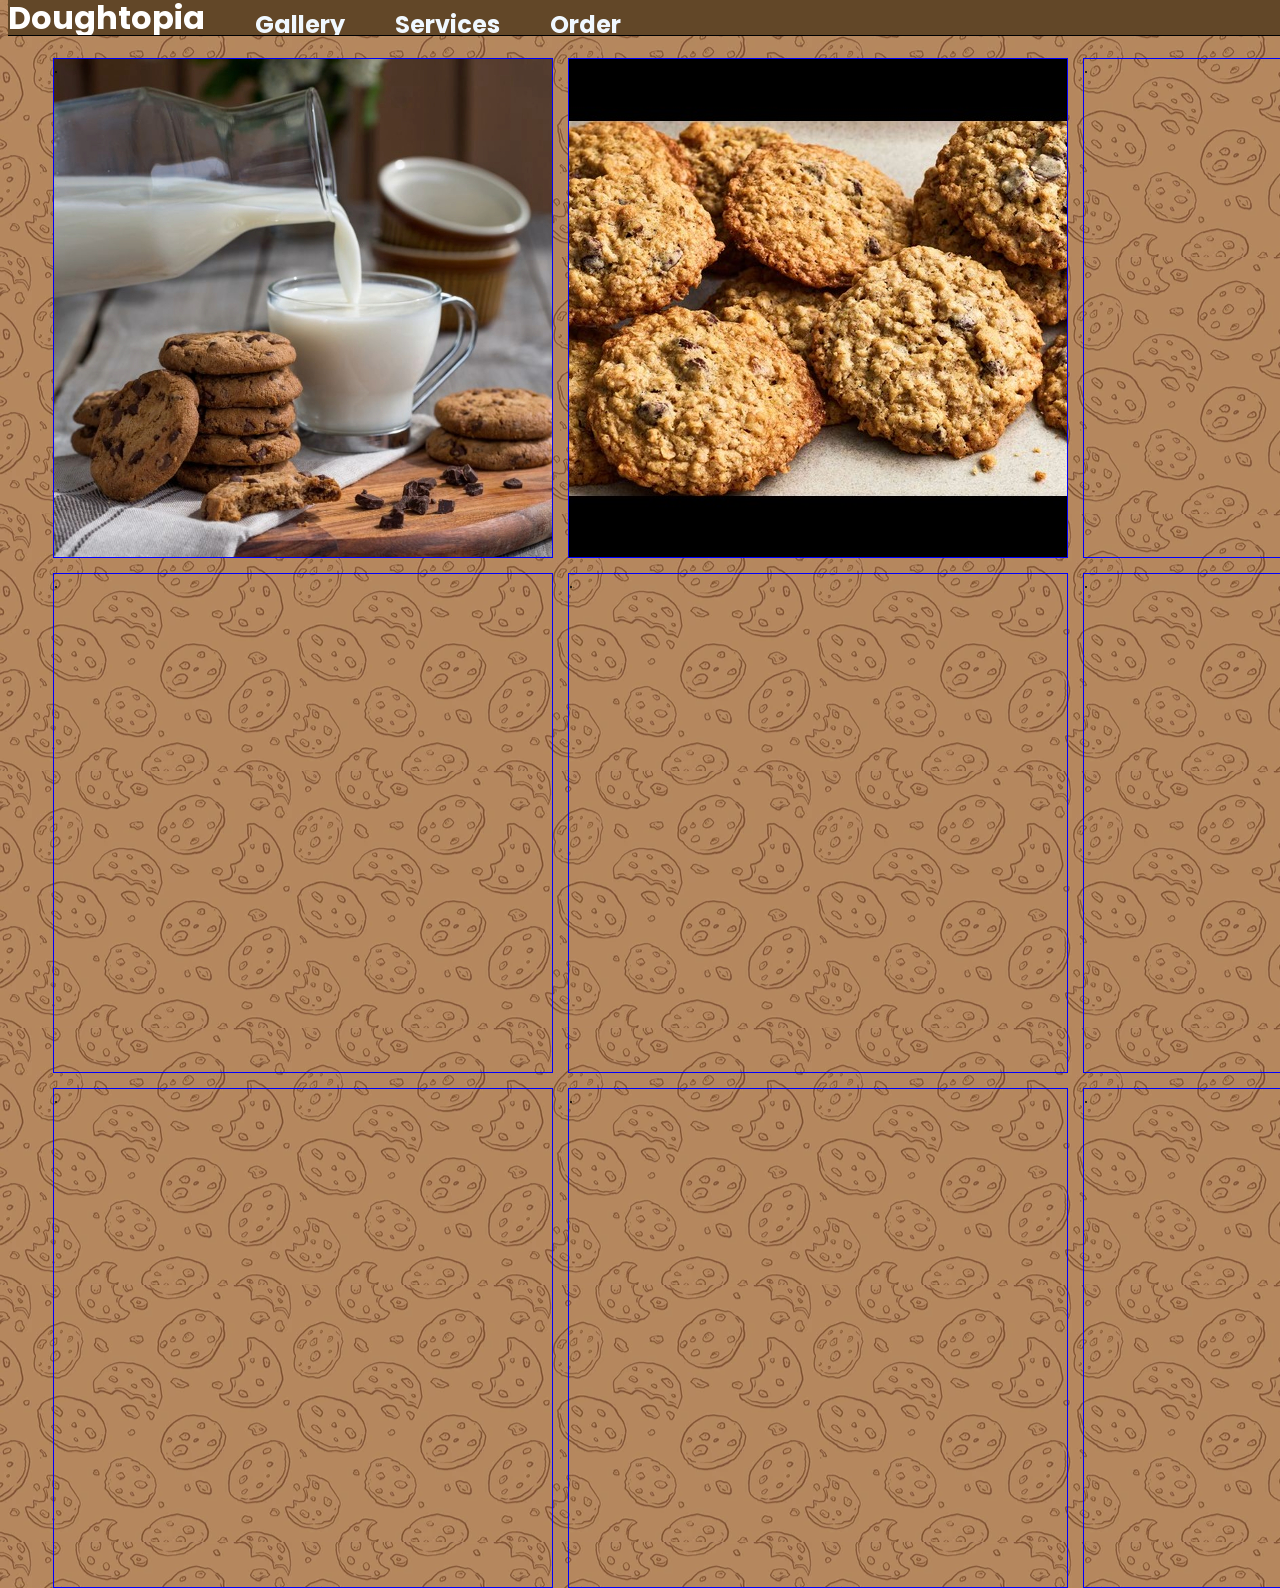
==== gallery.html @ 62a7d84d "last" ====
<!DOCTYPE html>
<html lang="en">
<head>
    <link rel="icon" href="Untitled design.png" type="image/png">
    <title>Gallery</title>
    <link rel="stylesheet" href="gallery.css">
</head>
<body>
    <header class="navigate">
        <div id="log" style="top: -6px;; font-size: xx-large; color: white;">Doughtopia</div>
        <div><a href="gallery.html" >Gallery</a></div>
        <div><a href="list of services/list.html" > Services </a></div>
        <div><a href="form.html" > Order </a></div>
    </header>
    <div class="grido">
        <div class="Choco-Chip">.</div>
        <div class="Oatmeal">.</div>
        <div class="Snicker">. </div>
        <div class="Peanut">.</div>
        <div class="Vid">.</div>
        <div class="White">.</div>
        <div class="Caramel">.</div>
        <div class="Lemon">.</div>
        <div class="Almond">.</div>
        
    </div>
</body>
</html>
---- gallery.css ----
@import url('https://fonts.googleapis.com/css2?family=Poppins:ital,wght@0,100;0,200;0,300;0,400;0,500;0,600;0,700;0,800;0,900;1,100;1,200;1,300;1,400;1,500;1,600;1,700;1,800;1,900&display=swap');
@import url('https://fonts.googleapis.com/css2?family=Outfit:wght@100..900&display=swap') ;
body{
    background-image: url(cookie.webp);
}
header{
    z-index: 1;
    margin-right: 15px;
    border-bottom: 1px solid;
    position: fixed;
    top: 0px;
    overflow: hidden;
    width: 100%;   
    height: 35px;
    background-color: rgb(98, 71, 40);
    
    ;}
header > div {
    float: left;
    margin-right: 50px;
    position: relative;
    top: 7px;
    color: aliceblue;
    font-family: "Poppins", sans-serif;
    font-weight: 700;
    font-style: normal;
    font-size: x-large;
    }
    a:visited{
        color: aliceblue;
    }
    a{
        color: aliceblue;
    }
    .grido{
        
        display: grid;
        grid-template-rows: 500px 500px 500px;
        grid-template-columns: 500px 500px 500px ;
        /* border: blue solid; */
        position: relative;
        top: 50px;
        left: 45px;
        gap: 15px;
    }
    .grido > div{
        border: solid blue 1px;
        /* width: 500px;
        height: 500px; */
    }
.Choco-Chip{
    background-image: url(file.jpg);
}
.Oatmeal{
    background-image: url(24445-chewy-chocolate-chip-oatmeal-cookies-DDMFS-4x3-4e97a758a98640759903569ef637ac18.jpg);
}
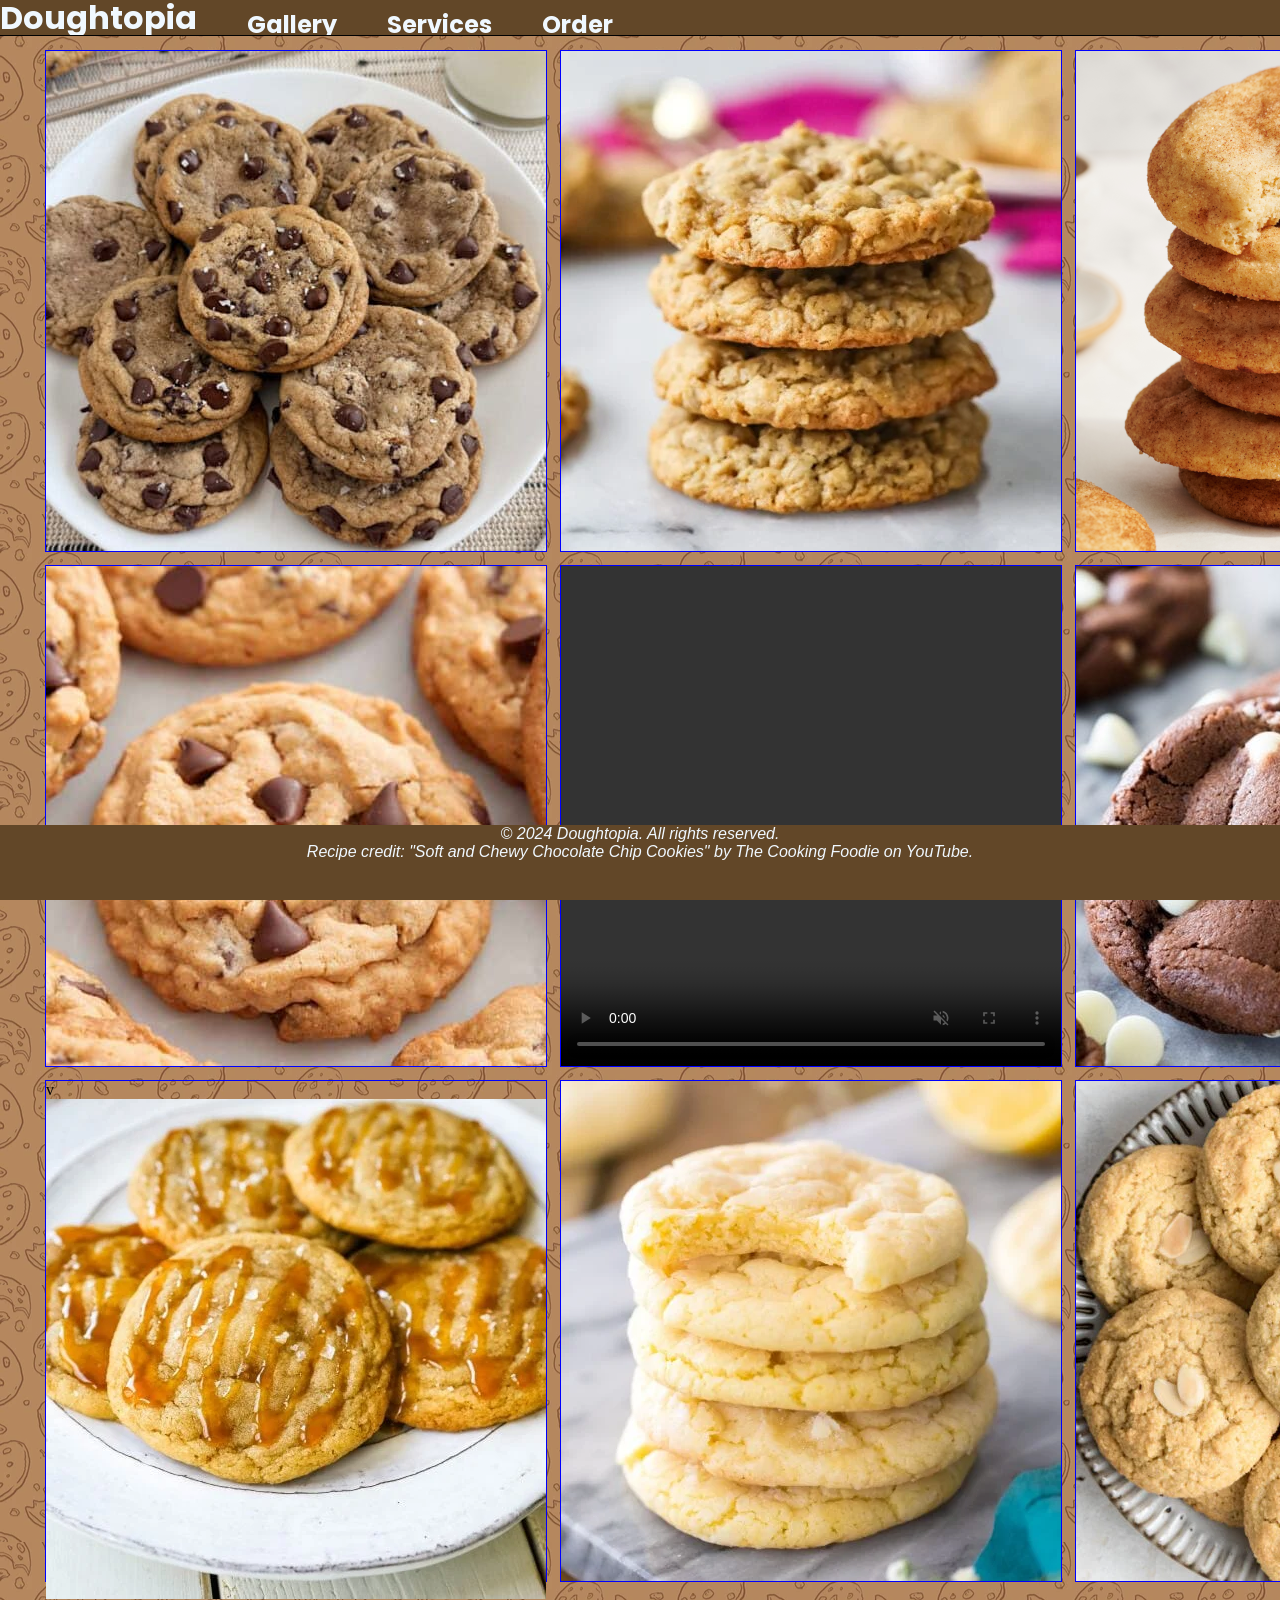
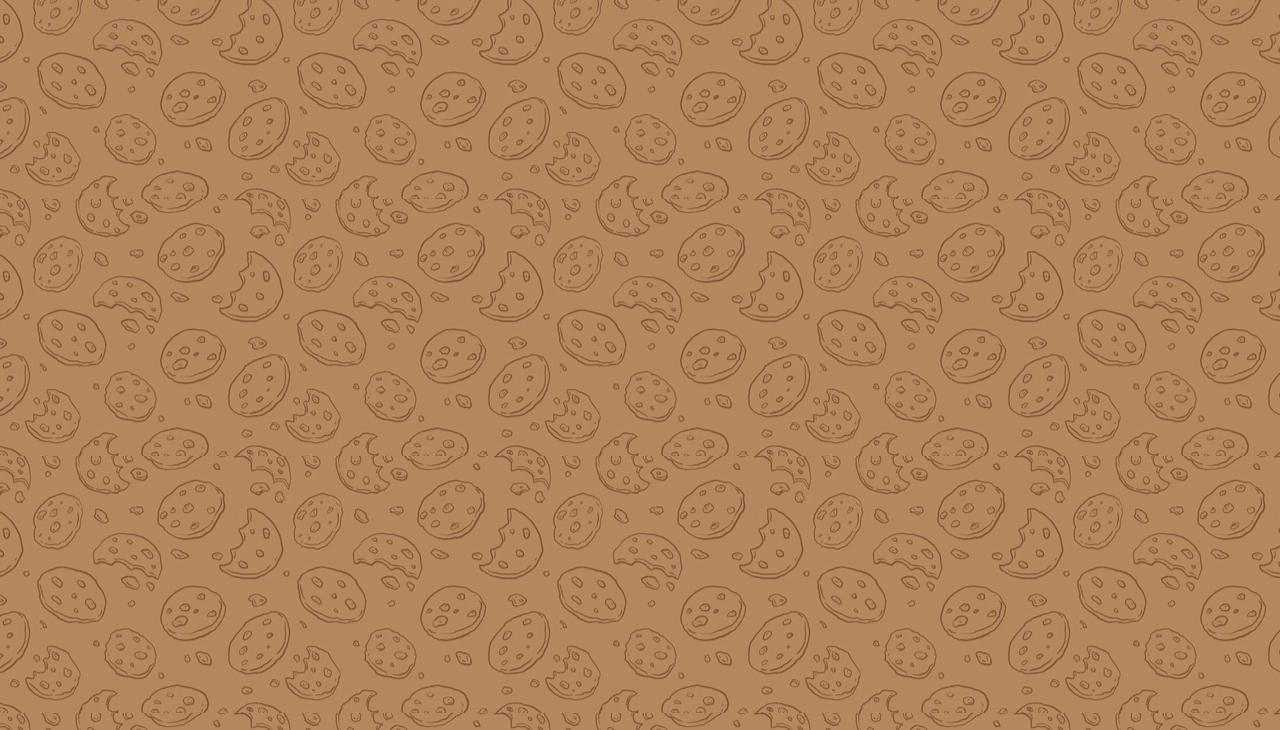
==== commit 3899a5cb: "finished-Robert" ====
--- a/gallery.html
+++ b/gallery.html
@@ -7,22 +7,30 @@
 </head>
 <body>
     <header class="navigate">
-        <div id="log" style="top: -6px;; font-size: xx-large; color: white;">Doughtopia</div>
+        <div id="log" style="top: -6px;; font-size: xx-large; color: white;"><a href="home.html">Doughtopia</a></div>
         <div><a href="gallery.html" >Gallery</a></div>
-        <div><a href="list of services/list.html" > Services </a></div>
+        <div><a href="list.html" > Services </a></div>
         <div><a href="form.html" > Order </a></div>
     </header>
     <div class="grido">
-        <div class="Choco-Chip">.</div>
-        <div class="Oatmeal">.</div>
-        <div class="Snicker">. </div>
-        <div class="Peanut">.</div>
-        <div class="Vid">.</div>
-        <div class="White">.</div>
-        <div class="Caramel">.</div>
-        <div class="Lemon">.</div>
-        <div class="Almond">.</div>
+        <div class="Choco-Chip"><a href="form.html"><img src="/images/chip.jpg" title=" Soft and chewy with semi-sweet chocolate chips, a timeless favorite."></a>
+</div>
+        <div class="Oatmeal"><A href="form.html"><img src="/images/oat.webp" title=" A hearty mix of oats, cinnamon, and plump raisins for a chewy texture."> </A></div>
+        <div class="Snicker"><a href="form.html"><img src="/images/snick.webp" title="Soft and chewy cookies rolled in cinnamon sugar, with a hint of tang from cream of tartar."> </a></div>
+        <div class="Peanut"> <a href="form.html"><img src="/images/peanut.jpg" title="Rich peanut butter cookies topped with a chocolate kiss for a sweet and salty combo."> </a></div>
+        <div class="Vid"><video width="500" height="500" controls muted>
+            <source src="/images/vid.mp4" type="video/mp4">
+          </video></div>
+        <div class="White"> <a href="form.html"><img src="./images/White-Chocolate-Chip-Cookie-Recipe-1-of-1-2-500x500.jpg" title="Earthy matcha green tea powder paired with creamy white chocolate chips."> </a></div>
+        <div class="Caramel">v<a href="form.html"><img src="/images/cara.webp" title="Crunchy pretzel pieces mixed with rich caramel and a sprinkle of sea salt for a sweet and salty treat."> </a></div>
+        <div class="Lemon"> <a href="form.html"><img src="/images/lemon.webp" title=" Bright and zesty lemon cookies with a sugary crust for a refreshing twist."></a></div>
+        <div class="Almond"> <a href="form.html"><img src="/images/almond.webp" title="Coconut cookies studded with chocolate and almond pieces, reminiscent of the classic candy bar."> </a></div>
         
     </div>
+    <div style="height: 800px;">
+
+    </div>
+    <footer class="foot">© 2024 Doughtopia. All rights reserved. <br>
+        Recipe credit: "Soft and Chewy Chocolate Chip Cookies" by The Cooking Foodie on YouTube.</footer>
 </body>
 </html>
--- a/gallery.css
+++ b/gallery.css
@@ -45,12 +45,30 @@
     }
     .grido > div{
         border: solid blue 1px;
-        /* width: 500px;
-        height: 500px; */
+        width: 500px;
+        height: 500px;
     }
-.Choco-Chip{
-    background-image: url(file.jpg);
+
+title{
+    border-radius: 15px;
 }
-.Oatmeal{
-    background-image: url(24445-chewy-chocolate-chip-oatmeal-cookies-DDMFS-4x3-4e97a758a98640759903569ef637ac18.jpg);
+a{
+    text-decoration: none;
+}
+.foot{
+    color: aliceblue;
+    position: fixed;
+    bottom: 0px;
+    background-color: rgb(98, 71, 40);
+    width: 100%;
+    float: left;
+    font-family: "Poppins", sans-serif;
+    font-style: italic;
+    height: 75px;
+    text-align: center;
+   }
+*{
+    margin: 0;
+    padding: 0;
+
 }
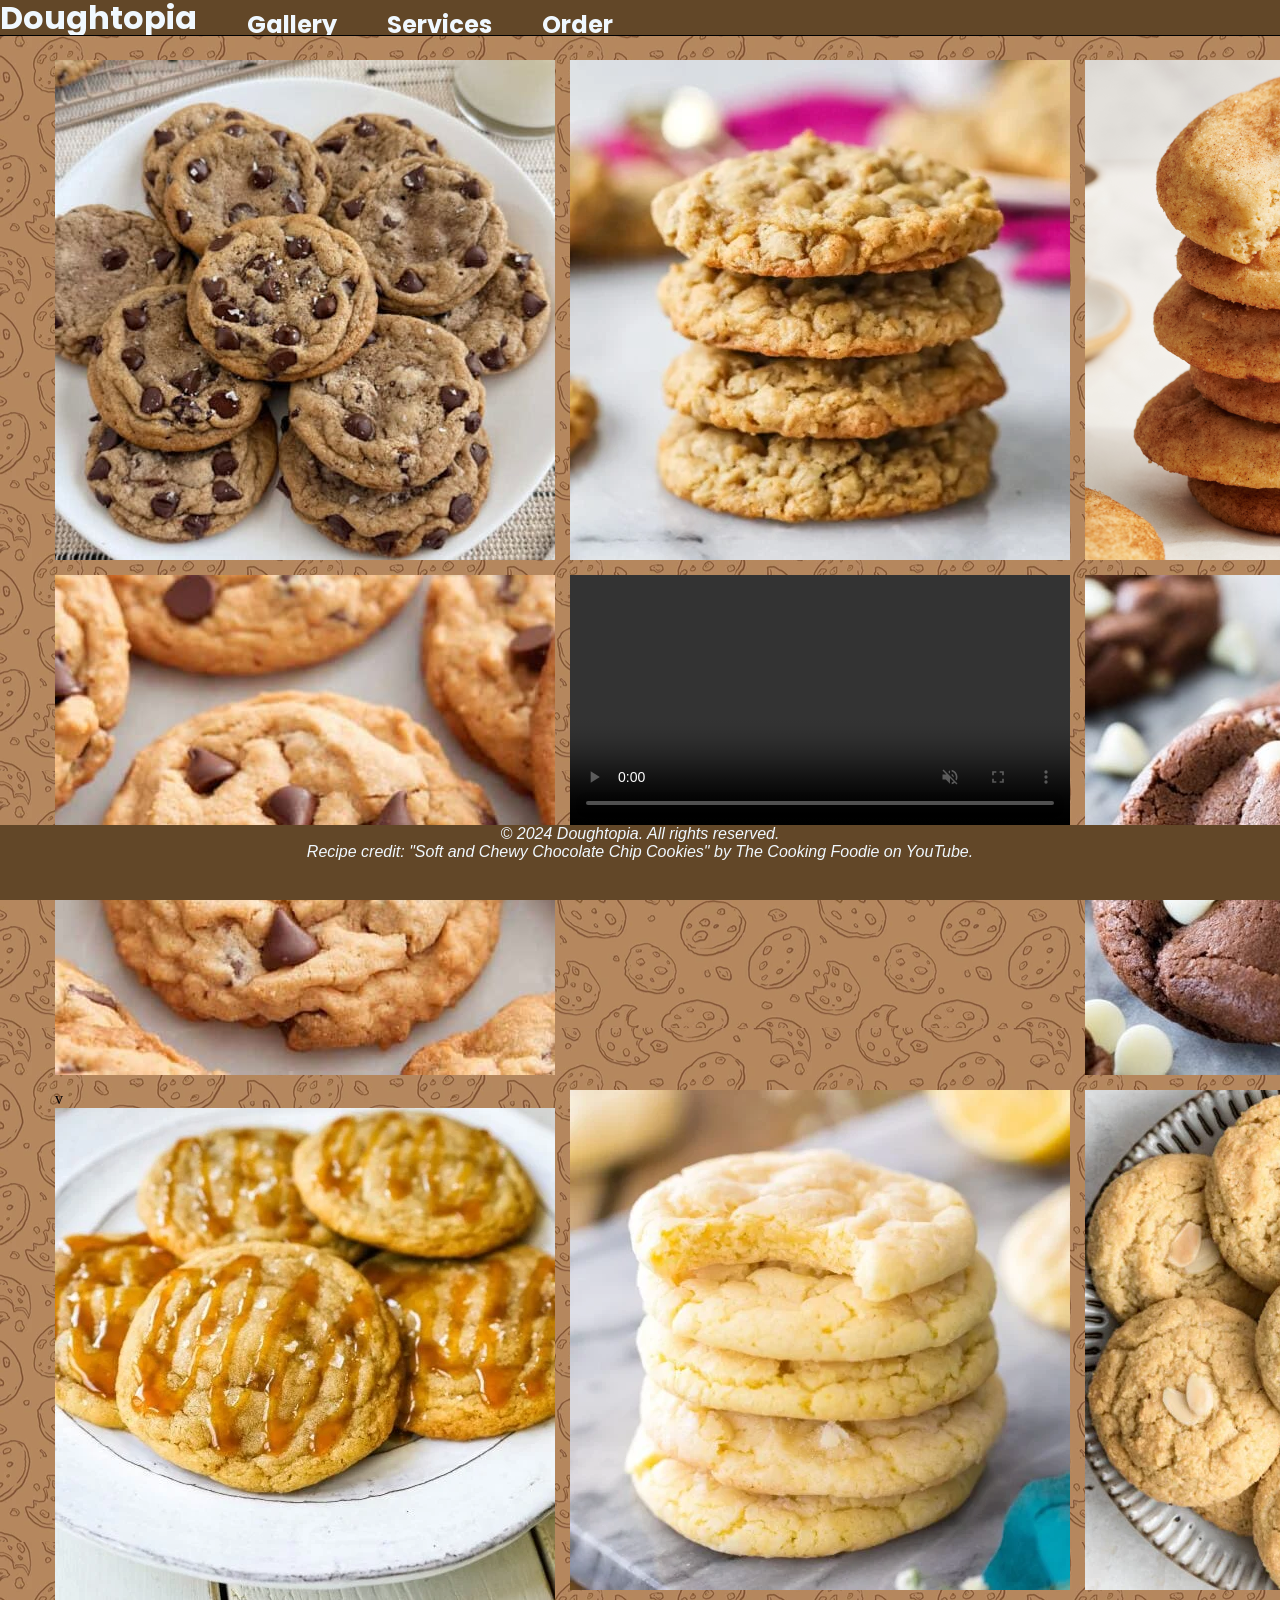
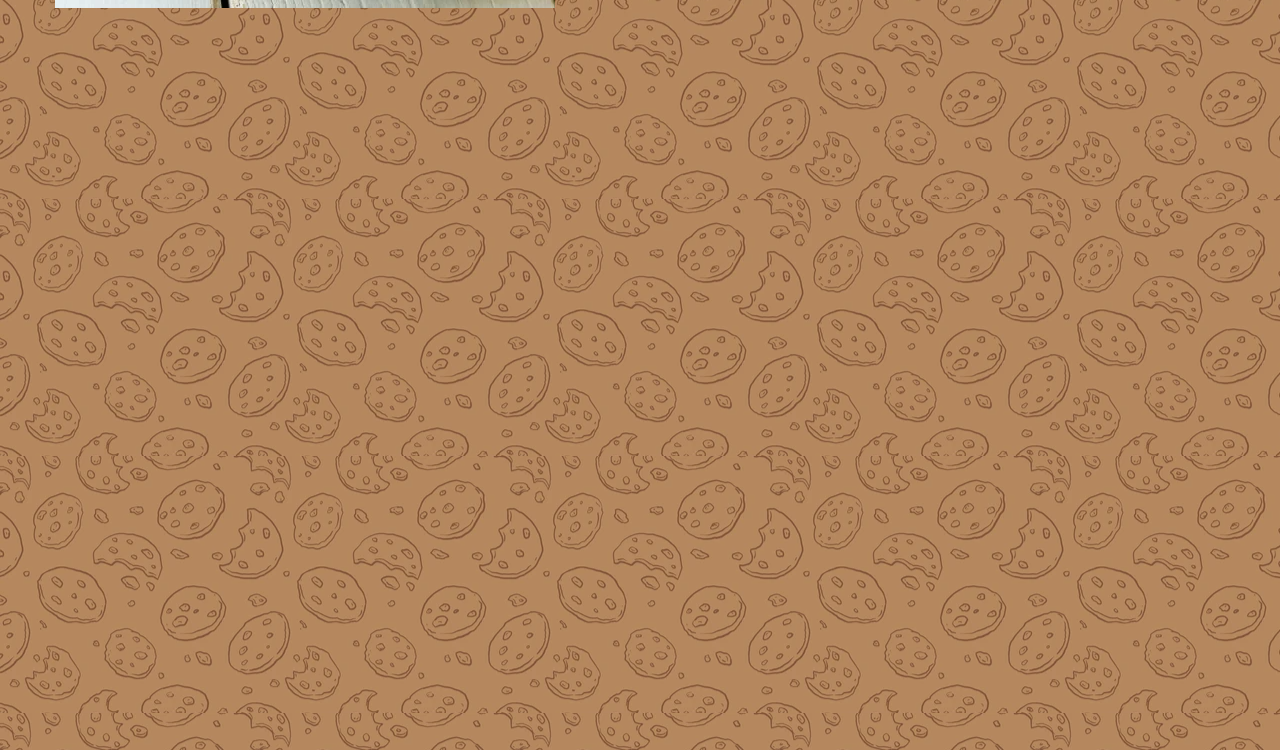
==== commit 907938d3: "n" ====
--- a/gallery.html
+++ b/gallery.html
@@ -18,7 +18,7 @@
         <div class="Oatmeal"><A href="form.html"><img src="/images/oat.webp" title=" A hearty mix of oats, cinnamon, and plump raisins for a chewy texture."> </A></div>
         <div class="Snicker"><a href="form.html"><img src="/images/snick.webp" title="Soft and chewy cookies rolled in cinnamon sugar, with a hint of tang from cream of tartar."> </a></div>
         <div class="Peanut"> <a href="form.html"><img src="/images/peanut.jpg" title="Rich peanut butter cookies topped with a chocolate kiss for a sweet and salty combo."> </a></div>
-        <div class="Vid"><video width="500" height="500" controls muted>
+        <div class="Vid"><video width="100%" height="100%" controls muted>
             <source src="/images/vid.mp4" type="video/mp4">
           </video></div>
         <div class="White"> <a href="form.html"><img src="./images/White-Chocolate-Chip-Cookie-Recipe-1-of-1-2-500x500.jpg" title="Earthy matcha green tea powder paired with creamy white chocolate chips."> </a></div>
--- a/gallery.css
+++ b/gallery.css
@@ -44,7 +44,7 @@
         gap: 15px;
     }
     .grido > div{
-        border: solid blue 1px;
+        
         width: 500px;
         height: 500px;
     }
@@ -71,4 +71,30 @@
     margin: 0;
     padding: 0;
 
-}+}
+.grido {
+    display: grid;
+    grid-template-columns: repeat(3, 1fr); 
+    gap: 15px;
+    padding: 10px;
+}
+
+.grido img,
+.Vid video {
+    width: 100%;
+    height: auto;
+    object-fit: cover;
+    display: block;
+}
+
+
+@media (max-width: 768px) {
+    .grido {
+        grid-template-columns: repeat(2, 1fr); }
+}
+
+@media (max-width: 480px) {
+    .grido {
+        grid-template-columns: 1fr;
+    }
+}
